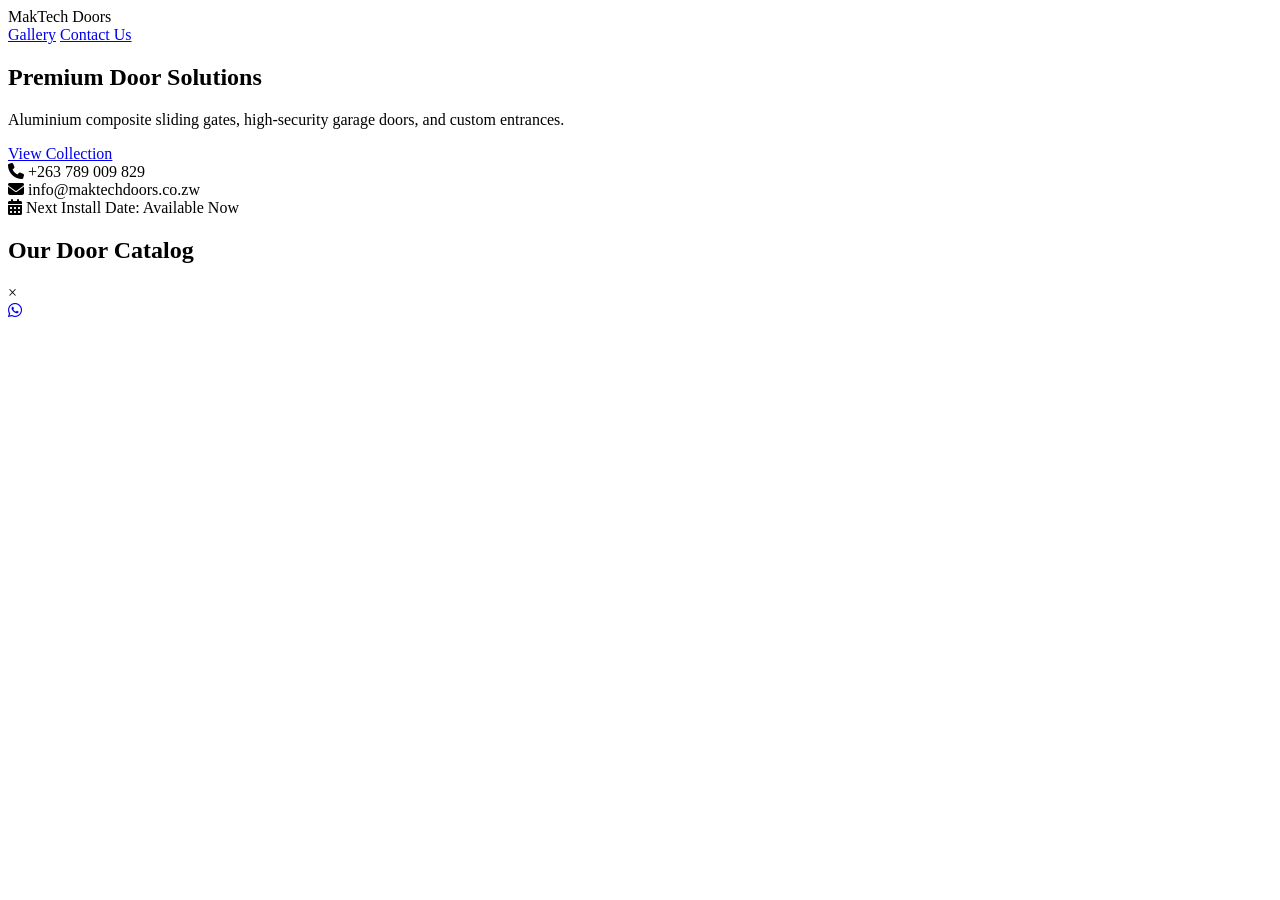
==== index.html @ 9abd04ba "Add initial HTML structure for MakTech Doors" ====
<!DOCTYPE html>
<html lang="en">
<head>
  <meta charset="UTF-8">
  <meta name="viewport" content="width=device-width, initial-scale=1.0">
  <title>MakTech Doors - Premium Door Solutions</title>
  <link rel="stylesheet" href="style.css">
  <link rel="stylesheet" href="https://cdnjs.cloudflare.com/ajax/libs/font-awesome/6.4.0/css/all.min.css">
</head>
<body>
 
  <header>
    <div class="logo">MakTech Doors</div>
    <nav>
      <a href="#gallery">Gallery</a>
      <a href="#contact">Contact Us</a>
    </nav>
  </header>
 
  <section class="hero">
    <h1>Premium Door Solutions</h1>
    <p>Aluminium composite sliding gates, high-security garage doors, and custom entrances.</p>
    <a href="#gallery" class="btn">View Collection</a>
  </section>
 
  <section id="contact" class="contact-bar">
    <div><i class="fa-solid fa-phone"></i> <span id="displayPhone">+263 789 009 829</span></div>
    <div><i class="fa-solid fa-envelope"></i> <span id="displayEmail">info@maktechdoors.co.zw</span></div>
    <div><i class="fa-solid fa-calendar-days"></i> Next Install Date: <span id="displayAvailability">Available Now</span></div>
  </section>
 
  <section id="gallery" class="gallery-container">
    <h2>Our Door Catalog</h2>
    <div id="doorsContainer" class="doors-grid"></div>
  </section>
 
  <div id="doorModal" class="modal">
    <div class="modal-content">
      <span class="close">&times;</span>
      <div id="modalBody"></div>
    </div>
  </div>
 
  <a href="https://wa.me/263789009829?text=Hi%20MakTech%20Doors,%20I%20have%20an%20inquiry" target="_blank" class="float-wa">
    <i class="fa-brands fa-whatsapp"></i>
  </a>
 
  <script src="app.js"></script>
</body>
</html>
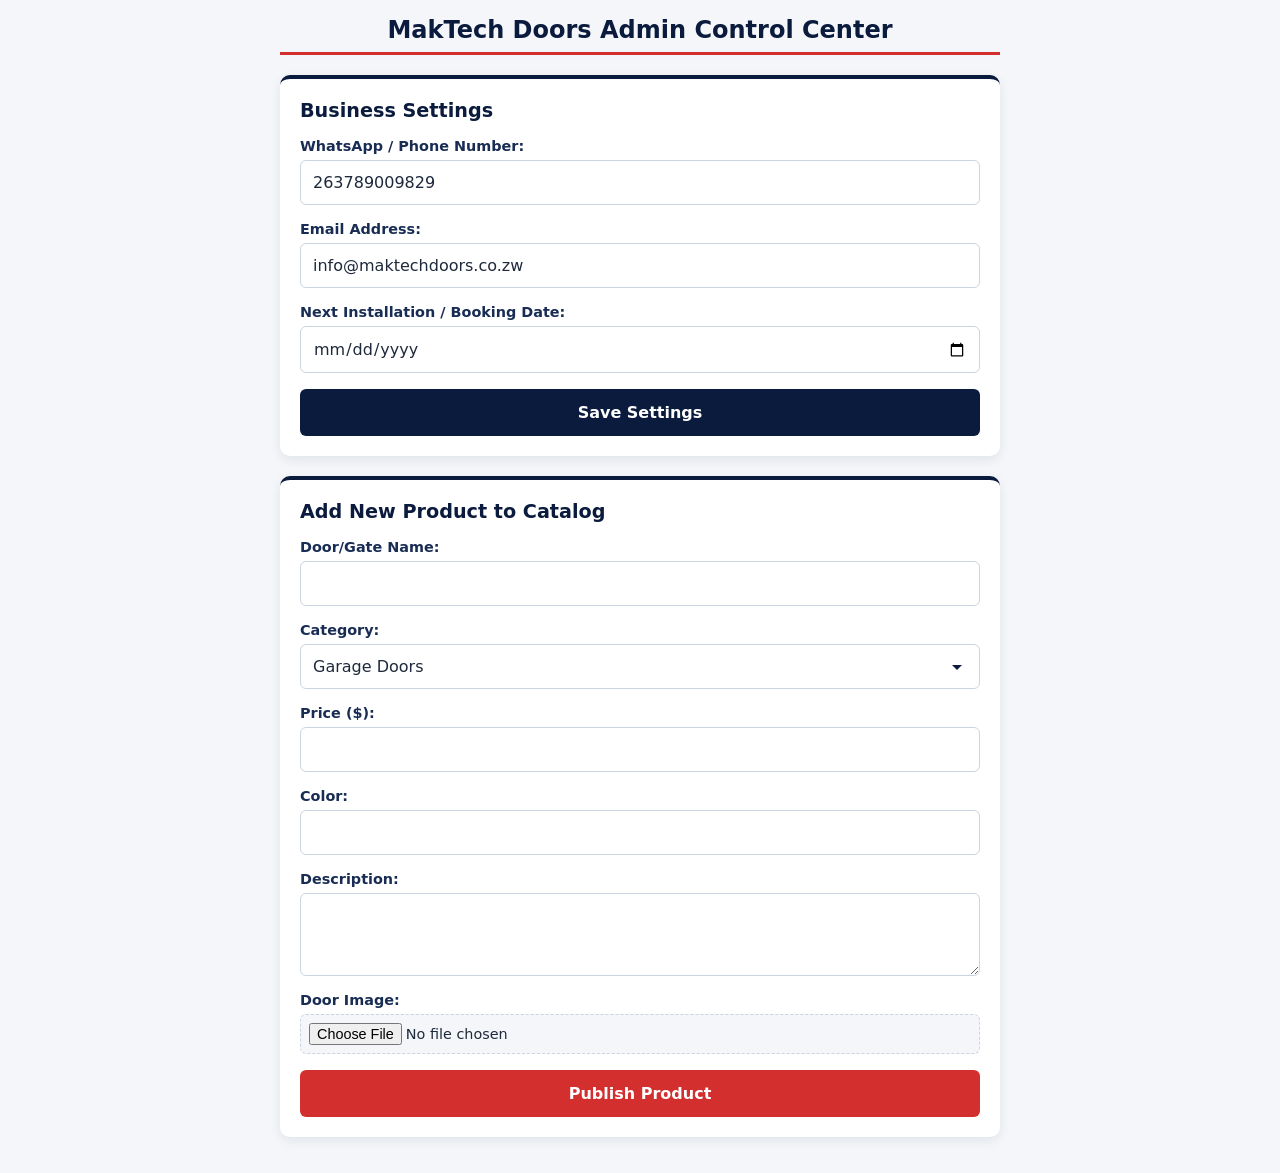
==== commit 6afca190: "Revamp index.html for Admin Dashboard Updated the title and structure for the admin dashboard, repla" ====
--- a/index.html
+++ b/index.html
@@ -3,49 +3,68 @@
 <head>
   <meta charset="UTF-8">
   <meta name="viewport" content="width=device-width, initial-scale=1.0">
-  <title>MakTech Doors - Premium Door Solutions</title>
+  <title>MakTech Admin Dashboard</title>
   <link rel="stylesheet" href="style.css">
   <link rel="stylesheet" href="https://cdnjs.cloudflare.com/ajax/libs/font-awesome/6.4.0/css/all.min.css">
 </head>
-<body>
+<body class="admin-body">
  
-  <header>
-    <div class="logo">MakTech Doors</div>
-    <nav>
-      <a href="#gallery">Gallery</a>
-      <a href="#contact">Contact Us</a>
-    </nav>
-  </header>
+  <div class="admin-container">
+    <h1>MakTech Doors Admin Control Center</h1>
  
-  <section class="hero">
-    <h1>Premium Door Solutions</h1>
-    <p>Aluminium composite sliding gates, high-security garage doors, and custom entrances.</p>
-    <a href="#gallery" class="btn">View Collection</a>
-  </section>
+    <div class="admin-card">
+      <h2>Business Settings</h2>
+      <div class="form-group">
+        <label>WhatsApp / Phone Number:</label>
+        <input type="text" id="editPhone" placeholder="263789009829">
+      </div>
+      <div class="form-group">
+        <label>Email Address:</label>
+        <input type="email" id="editEmail" placeholder="info@maktechdoors.co.zw">
+      </div>
+      <div class="form-group">
+        <label>Next Installation / Booking Date:</label>
+        <input type="date" id="availabilityDate">
+      </div>
+      <button onclick="adminSaveSettings()" class="btn-save">Save Settings</button>
+    </div>
  
-  <section id="contact" class="contact-bar">
-    <div><i class="fa-solid fa-phone"></i> <span id="displayPhone">+263 789 009 829</span></div>
-    <div><i class="fa-solid fa-envelope"></i> <span id="displayEmail">info@maktechdoors.co.zw</span></div>
-    <div><i class="fa-solid fa-calendar-days"></i> Next Install Date: <span id="displayAvailability">Available Now</span></div>
-  </section>
- 
-  <section id="gallery" class="gallery-container">
-    <h2>Our Door Catalog</h2>
-    <div id="doorsContainer" class="doors-grid"></div>
-  </section>
- 
-  <div id="doorModal" class="modal">
-    <div class="modal-content">
-      <span class="close">&times;</span>
-      <div id="modalBody"></div>
+    <div class="admin-card">
+      <h2>Add New Product to Catalog</h2>
+      <form id="adminDoorForm">
+        <div class="form-group">
+          <label>Door/Gate Name:</label>
+          <input type="text" id="doorName" required>
+        </div>
+        <div class="form-group">
+          <label>Category:</label>
+          <select id="doorCategory">
+            <option value="Garage Doors">Garage Doors</option>
+            <option value="Sliding Gates">Sliding Gates</option>
+            <option value="Aluminium Doors">Aluminium Doors</option>
+          </select>
+        </div>
+        <div class="form-group">
+          <label>Price ($):</label>
+          <input type="number" id="doorPrice" required>
+        </div>
+        <div class="form-group">
+          <label>Color:</label>
+          <input type="text" id="doorColor">
+        </div>
+        <div class="form-group">
+          <label>Description:</label>
+          <textarea id="doorDescription" rows="3"></textarea>
+        </div>
+        <div class="form-group">
+          <label>Door Image:</label>
+          <input type="file" id="doorImage" accept="image/*" required>
+        </div>
+        <button type="submit" class="btn-add">Publish Product</button>
+      </form>
     </div>
   </div>
- 
-  <a href="https://wa.me/263789009829?text=Hi%20MakTech%20Doors,%20I%20have%20an%20inquiry" target="_blank" class="float-wa">
-    <i class="fa-brands fa-whatsapp"></i>
-  </a>
  
   <script src="app.js"></script>
 </body>
 </html>
- 
--- a/style.css
+++ b/style.css
@@ -0,0 +1,169 @@
+/* --- Global Styles & CSS Variables --- */
+:root {
+  --primary-navy: #0B1B3D;
+  --navy-light: #182C54;
+  --accent-red: #D32F2F;
+  --accent-red-hover: #B71C1C;
+  --bg-light: #F4F6F9;
+  --card-bg: #FFFFFF;
+  --text-dark: #1E293B;
+  --text-muted: #64748B;
+  --border-color: #CBD5E1;
+  --focus-ring: rgba(11, 27, 61, 0.2);
+}
+
+* {
+  box-sizing: border-box;
+  margin: 0;
+  padding: 0;
+  font-family: 'Segoe UI', system-ui, -apple-system, sans-serif;
+}
+
+body.admin-body {
+  background-color: var(--bg-light);
+  color: var(--text-dark);
+  padding: 16px;
+  min-height: 100vh;
+}
+
+/* --- Container --- */
+.admin-container {
+  max-width: 720px;
+  margin: 0 auto;
+  width: 100%;
+}
+
+.admin-container h1 {
+  font-size: 1.5rem;
+  color: var(--primary-navy);
+  text-align: center;
+  margin-bottom: 20px;
+  font-weight: 700;
+  border-bottom: 3px solid var(--accent-red);
+  padding-bottom: 8px;
+}
+
+/* --- Cards --- */
+.admin-card {
+  background: var(--card-bg);
+  border-radius: 10px;
+  padding: 20px;
+  margin-bottom: 20px;
+  box-shadow: 0 4px 12px rgba(11, 27, 61, 0.08);
+  border-top: 4px solid var(--primary-navy);
+}
+
+.admin-card h2 {
+  font-size: 1.2rem;
+  color: var(--primary-navy);
+  margin-bottom: 16px;
+  font-weight: 600;
+}
+
+/* --- Form Groups & Inputs --- */
+.form-group {
+  margin-bottom: 16px;
+  display: flex;
+  flex-direction: column;
+}
+
+.form-group label {
+  font-size: 0.9rem;
+  font-weight: 600;
+  color: var(--navy-light);
+  margin-bottom: 6px;
+}
+
+.form-group input[type="text"],
+.form-group input[type="email"],
+.form-group input[type="number"],
+.form-group input[type="date"],
+.form-group select,
+.form-group textarea {
+  width: 100%;
+  padding: 12px;
+  border: 1px solid var(--border-color);
+  border-radius: 6px;
+  font-size: 1rem;
+  background-color: #FFFFFF;
+  color: var(--text-dark);
+  transition: border-color 0.2s ease, box-shadow 0.2s ease;
+  appearance: none;
+}
+
+.form-group select {
+  background-image: url('data:image/svg+xml;utf8,<svg fill="%230B1B3D" height="24" viewBox="0 0 24 24" width="24" xmlns="http://www.w3.org/2000/svg"><path d="M7 10l5 5 5-5z"/></svg>');
+  background-repeat: no-repeat;
+  background-position: right 10px center;
+  padding-right: 36px;
+}
+
+.form-group textarea {
+  resize: vertical;
+  min-height: 80px;
+}
+
+.form-group input:focus,
+.form-group select:focus,
+.form-group textarea:focus {
+  outline: none;
+  border-color: var(--primary-navy);
+  box-shadow: 0 0 0 3px var(--focus-ring);
+}
+
+.form-group input[type="file"] {
+  padding: 8px;
+  border: 1px dashed var(--border-color);
+  border-radius: 6px;
+  background: var(--bg-light);
+  font-size: 0.9rem;
+}
+
+/* --- Buttons --- */
+button {
+  width: 100%;
+  padding: 14px;
+  border: none;
+  border-radius: 6px;
+  font-size: 1rem;
+  font-weight: 600;
+  cursor: pointer;
+  transition: background-color 0.2s ease, transform 0.1s ease;
+}
+
+button:active {
+  transform: scale(0.99);
+}
+
+.btn-save {
+  background-color: var(--primary-navy);
+  color: #FFFFFF;
+}
+
+.btn-save:hover {
+  background-color: var(--navy-light);
+}
+
+.btn-add {
+  background-color: var(--accent-red);
+  color: #FFFFFF;
+}
+
+.btn-add:hover {
+  background-color: var(--accent-red-hover);
+}
+
+/* --- Mobile Adjustments --- */
+@media (max-width: 480px) {
+  body.admin-body {
+    padding: 12px 8px;
+  }
+
+  .admin-card {
+    padding: 16px;
+  }
+
+  .admin-container h1 {
+    font-size: 1.3rem;
+  }
+}
